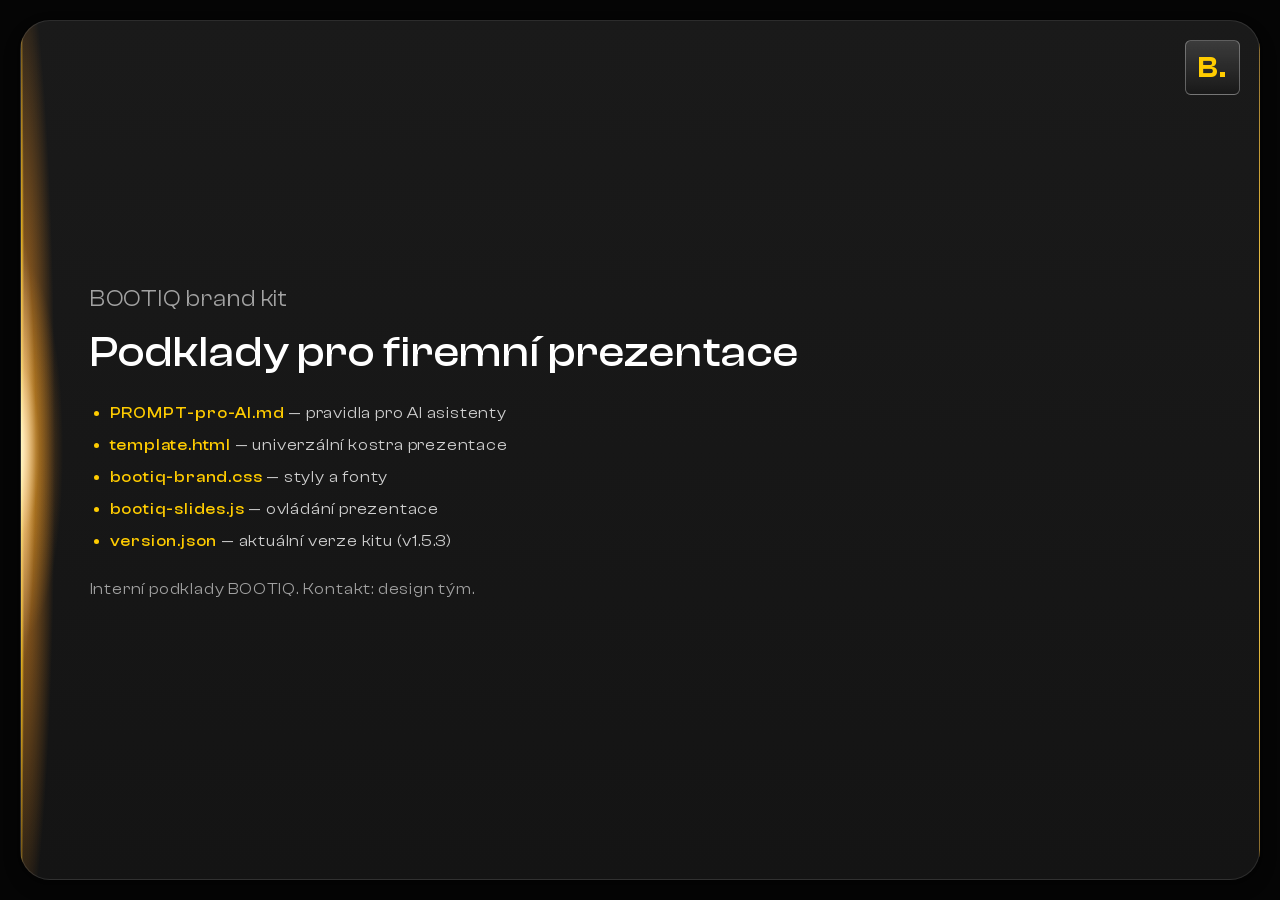
==== index.html @ a84e563b "deploy: brand kit 2026-08-11 13:42" ====
<!doctype html>
<html lang="cs">
<head>
<meta charset="utf-8" />
<meta name="viewport" content="width=device-width, initial-scale=1" />
<meta name="robots" content="noindex" />
<title>BOOTIQ brand kit</title>
<link rel="stylesheet" href="./bootiq-brand.css" />
</head>
<body>
<section class="slide">
  <span class="overline">BOOTIQ brand kit</span>
  <h2>Podklady pro firemní prezentace</h2>
  <ul>
    <li><a href="./PROMPT-pro-AI.md">PROMPT-pro-AI.md</a> — pravidla pro AI asistenty</li>
    <li><a href="./template.html">template.html</a> — univerzální kostra prezentace</li>
    <li><a href="./bootiq-brand.css">bootiq-brand.css</a> — styly a fonty</li>
    <li><a href="./bootiq-slides.js">bootiq-slides.js</a> — ovládání prezentace</li>
    <li><a href="./version.json">version.json</a> — aktuální verze kitu (v1.5.3)</li>
  </ul>
  <p class="muted">Interní podklady BOOTIQ. Kontakt: design tým.</p>
</section>
</body>
</html>
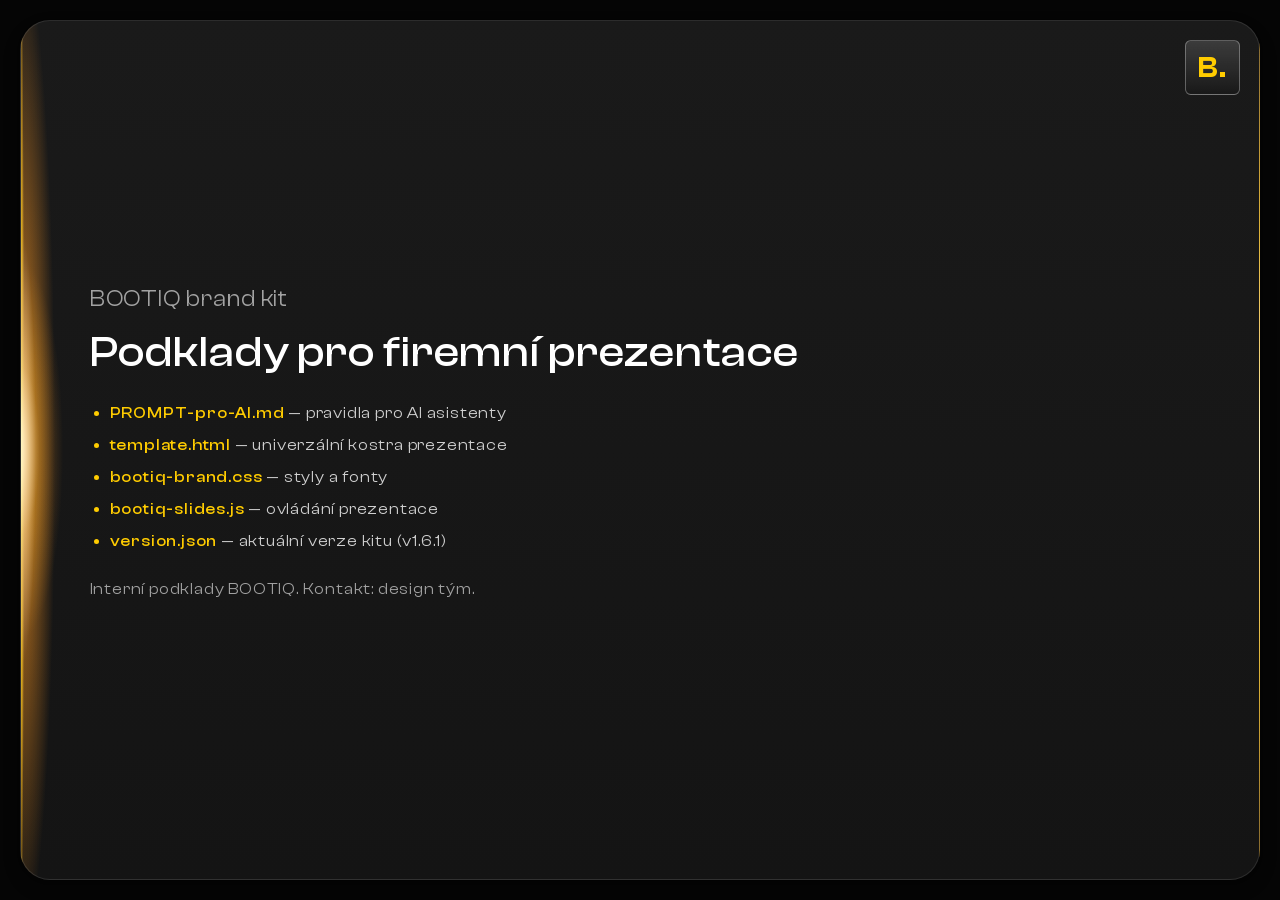
==== commit 5fb5d7c8: "deploy: brand kit 2026-08-11 20:43" ====
--- a/index.html
+++ b/index.html
@@ -16,7 +16,7 @@
     <li><a href="./template.html">template.html</a> — univerzální kostra prezentace</li>
     <li><a href="./bootiq-brand.css">bootiq-brand.css</a> — styly a fonty</li>
     <li><a href="./bootiq-slides.js">bootiq-slides.js</a> — ovládání prezentace</li>
-    <li><a href="./version.json">version.json</a> — aktuální verze kitu (v1.5.3)</li>
+    <li><a href="./version.json">version.json</a> — aktuální verze kitu (v1.6.1)</li>
   </ul>
   <p class="muted">Interní podklady BOOTIQ. Kontakt: design tým.</p>
 </section>
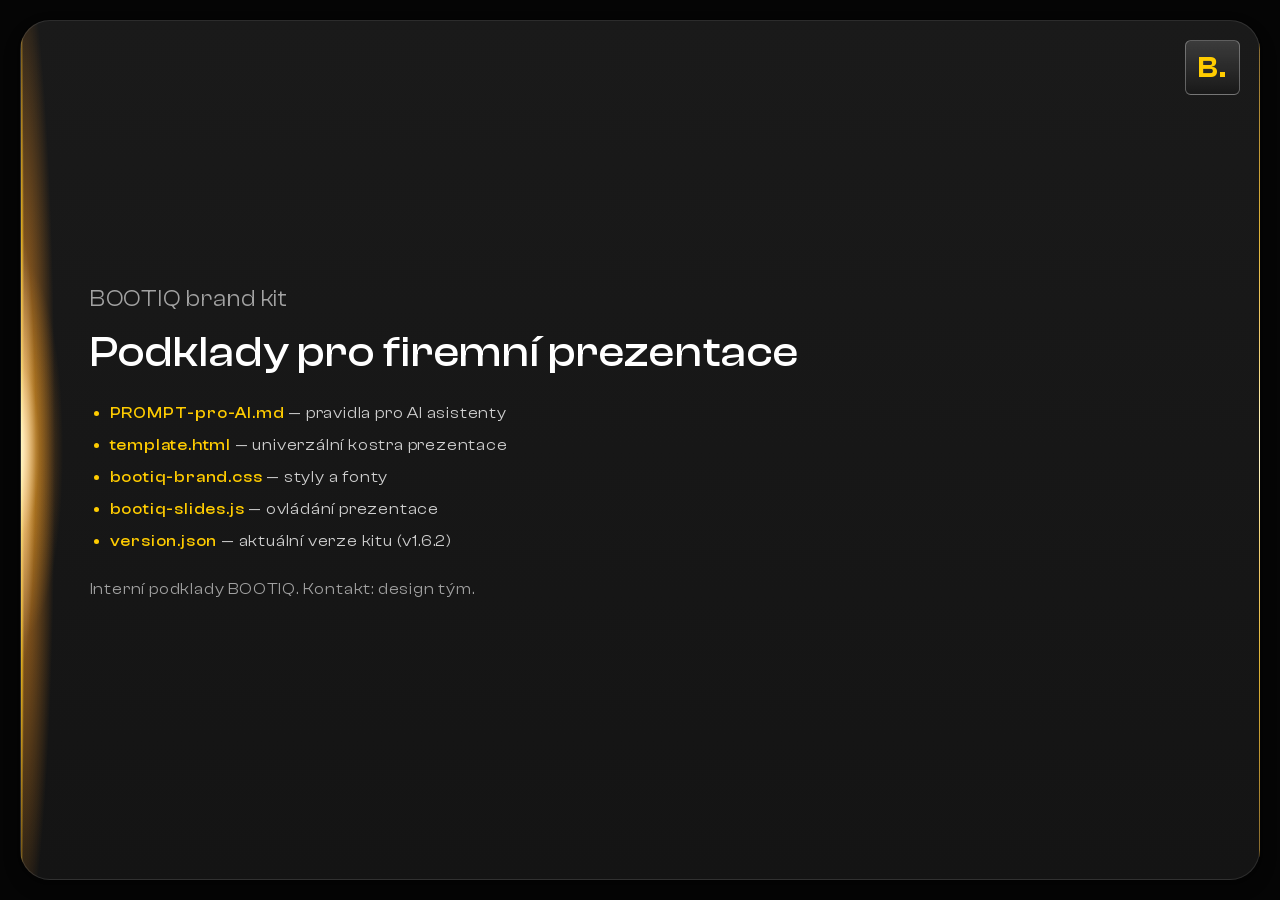
==== commit 3feae235: "deploy: brand kit 2026-08-12 00:25" ====
--- a/index.html
+++ b/index.html
@@ -16,7 +16,7 @@
     <li><a href="./template.html">template.html</a> — univerzální kostra prezentace</li>
     <li><a href="./bootiq-brand.css">bootiq-brand.css</a> — styly a fonty</li>
     <li><a href="./bootiq-slides.js">bootiq-slides.js</a> — ovládání prezentace</li>
-    <li><a href="./version.json">version.json</a> — aktuální verze kitu (v1.6.1)</li>
+    <li><a href="./version.json">version.json</a> — aktuální verze kitu (v1.6.2)</li>
   </ul>
   <p class="muted">Interní podklady BOOTIQ. Kontakt: design tým.</p>
 </section>
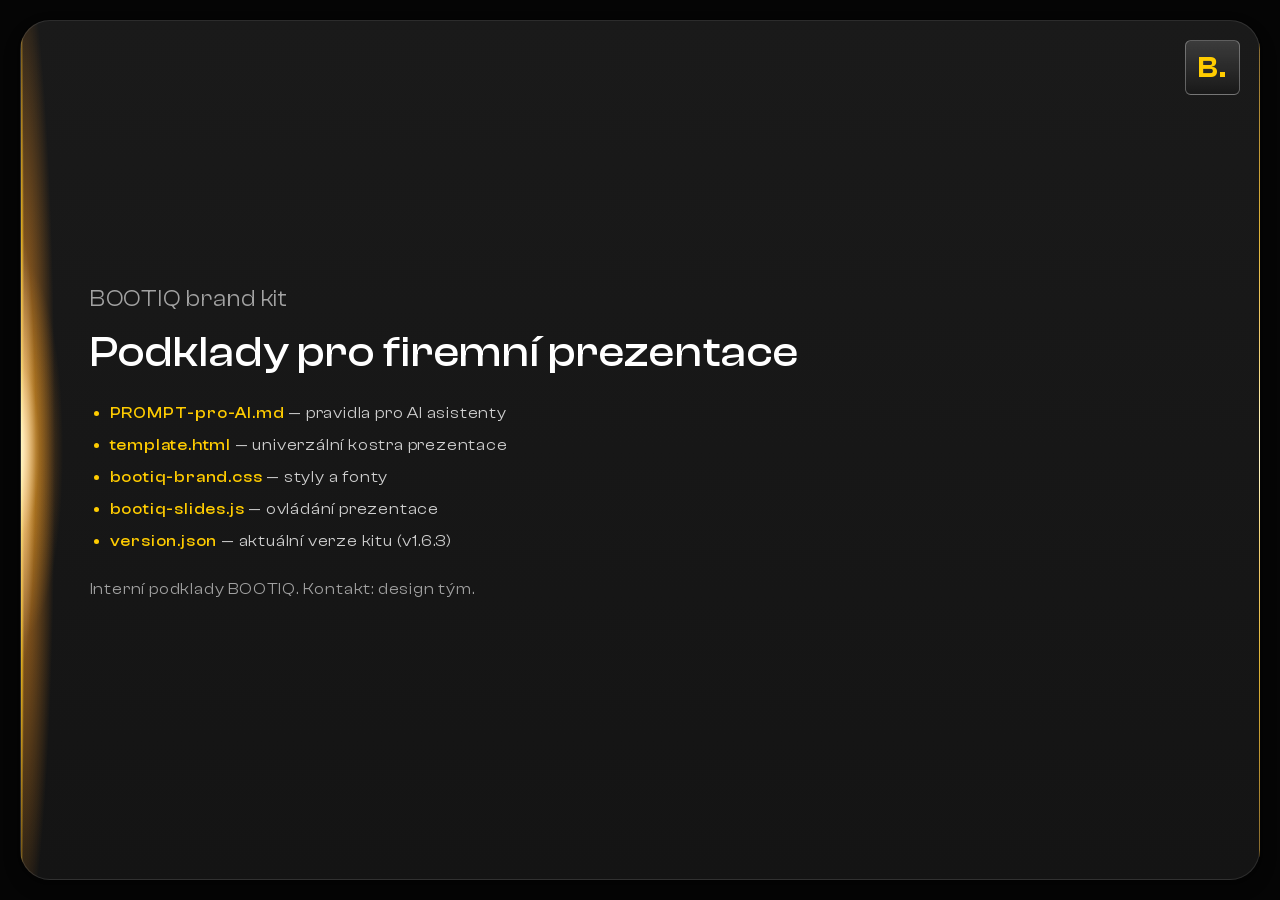
==== commit 8817df00: "deploy: brand kit 2026-08-12 00:52" ====
--- a/index.html
+++ b/index.html
@@ -16,7 +16,7 @@
     <li><a href="./template.html">template.html</a> — univerzální kostra prezentace</li>
     <li><a href="./bootiq-brand.css">bootiq-brand.css</a> — styly a fonty</li>
     <li><a href="./bootiq-slides.js">bootiq-slides.js</a> — ovládání prezentace</li>
-    <li><a href="./version.json">version.json</a> — aktuální verze kitu (v1.6.2)</li>
+    <li><a href="./version.json">version.json</a> — aktuální verze kitu (v1.6.3)</li>
   </ul>
   <p class="muted">Interní podklady BOOTIQ. Kontakt: design tým.</p>
 </section>
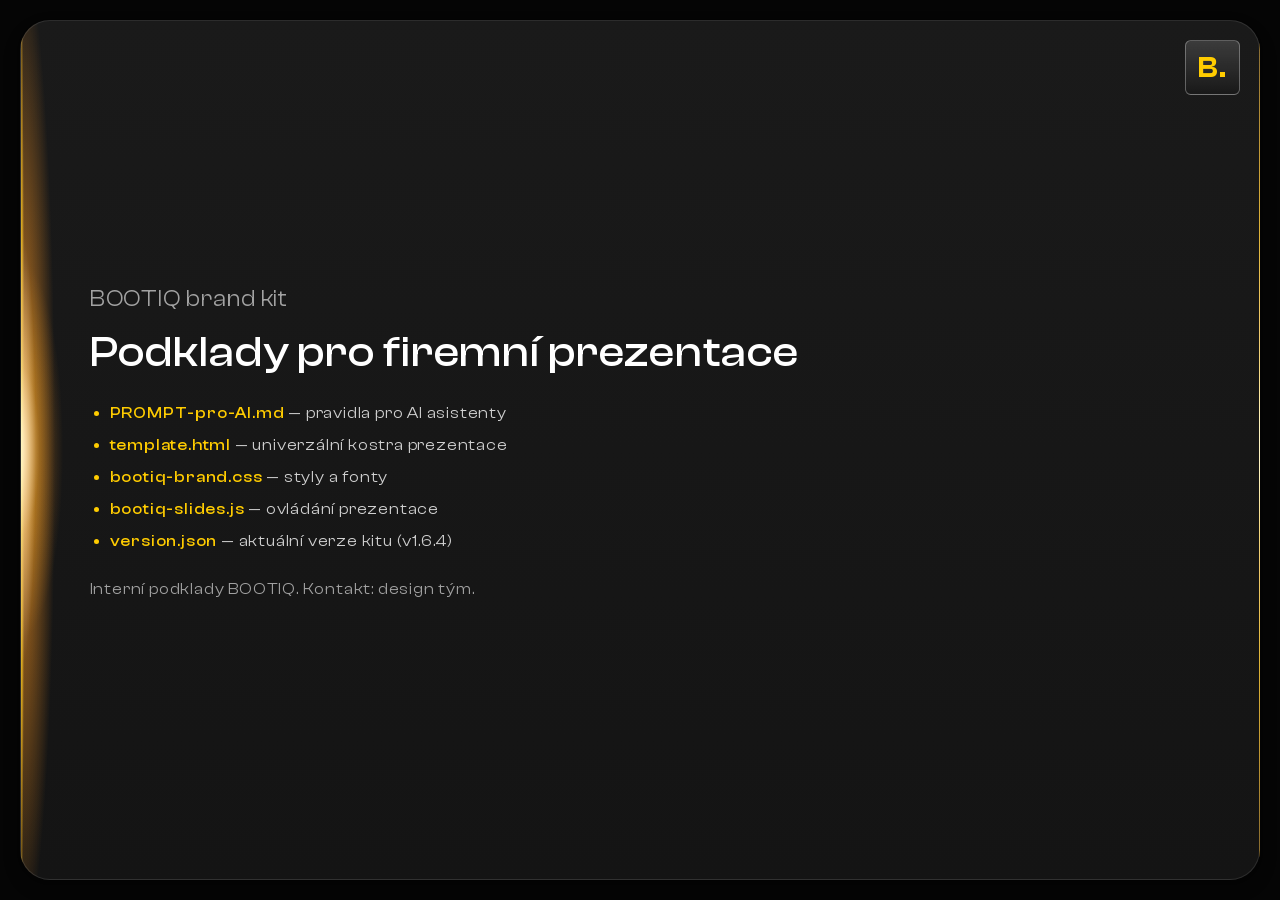
==== commit 16a67cd7: "deploy: brand kit 2026-08-12 01:19" ====
--- a/index.html
+++ b/index.html
@@ -16,7 +16,7 @@
     <li><a href="./template.html">template.html</a> — univerzální kostra prezentace</li>
     <li><a href="./bootiq-brand.css">bootiq-brand.css</a> — styly a fonty</li>
     <li><a href="./bootiq-slides.js">bootiq-slides.js</a> — ovládání prezentace</li>
-    <li><a href="./version.json">version.json</a> — aktuální verze kitu (v1.6.3)</li>
+    <li><a href="./version.json">version.json</a> — aktuální verze kitu (v1.6.4)</li>
   </ul>
   <p class="muted">Interní podklady BOOTIQ. Kontakt: design tým.</p>
 </section>
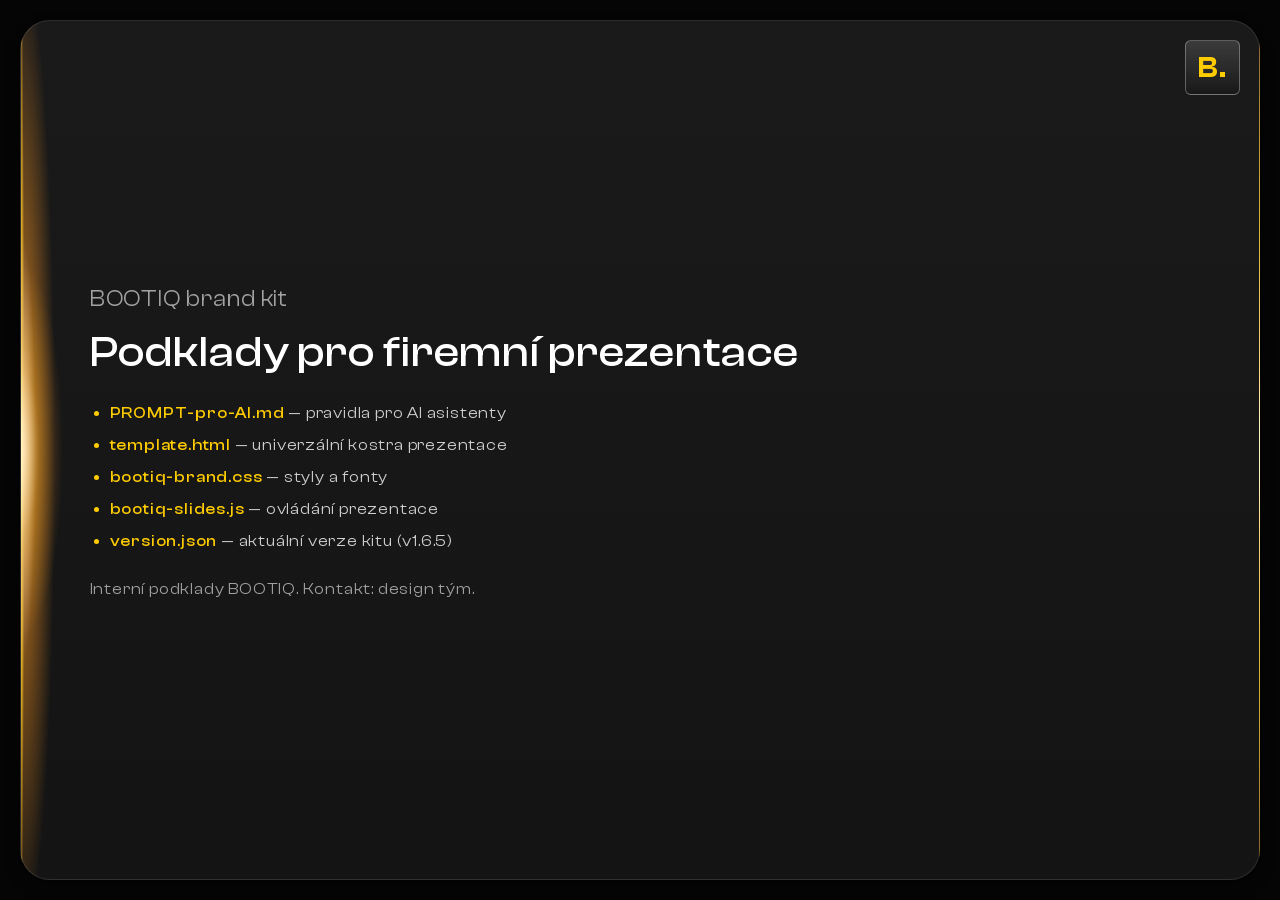
==== commit 767add16: "deploy: brand kit 2026-08-12 08:39" ====
--- a/index.html
+++ b/index.html
@@ -16,7 +16,7 @@
     <li><a href="./template.html">template.html</a> — univerzální kostra prezentace</li>
     <li><a href="./bootiq-brand.css">bootiq-brand.css</a> — styly a fonty</li>
     <li><a href="./bootiq-slides.js">bootiq-slides.js</a> — ovládání prezentace</li>
-    <li><a href="./version.json">version.json</a> — aktuální verze kitu (v1.6.4)</li>
+    <li><a href="./version.json">version.json</a> — aktuální verze kitu (v1.6.5)</li>
   </ul>
   <p class="muted">Interní podklady BOOTIQ. Kontakt: design tým.</p>
 </section>
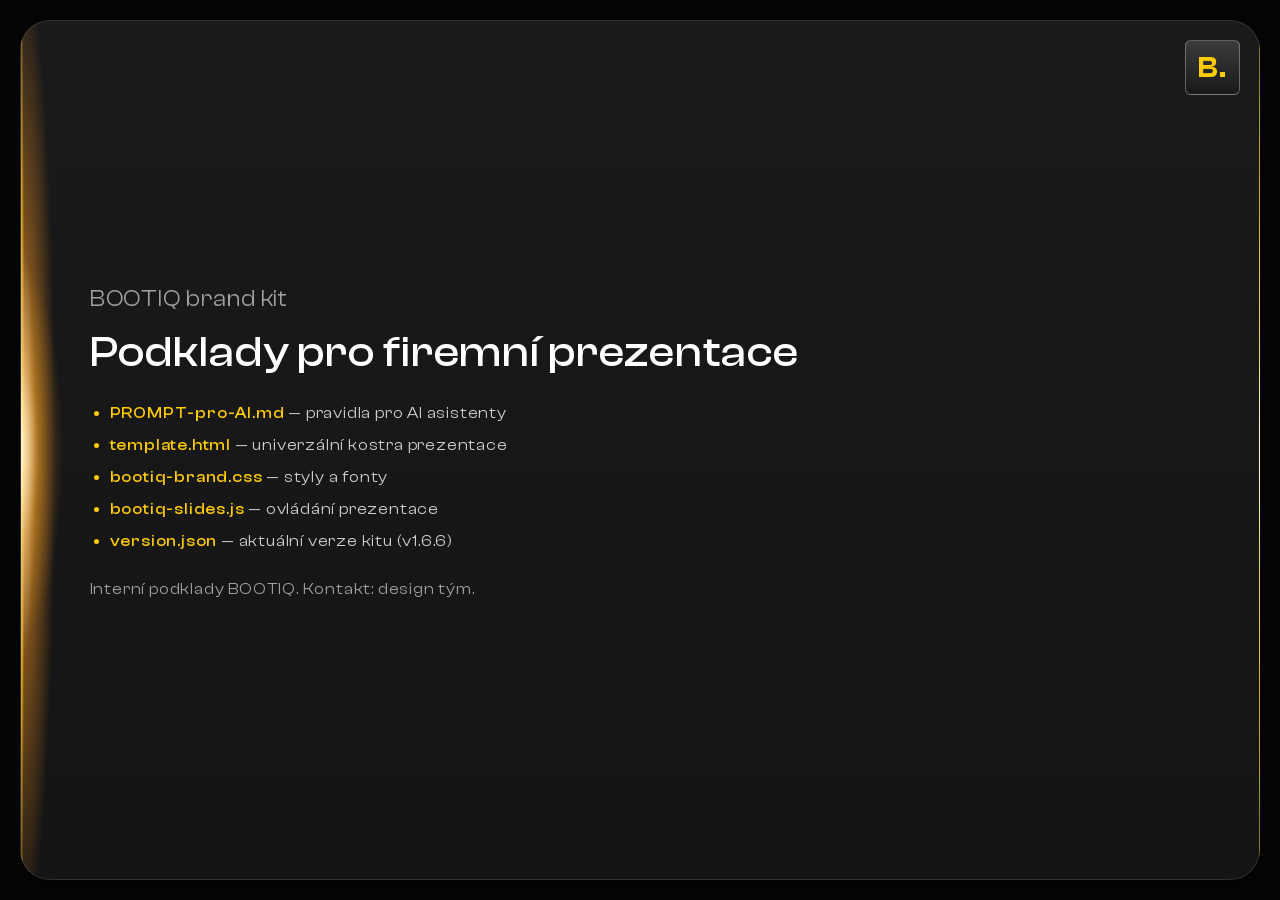
==== commit c4177c2a: "deploy: brand kit 2026-08-17 12:00" ====
--- a/index.html
+++ b/index.html
@@ -16,7 +16,7 @@
     <li><a href="./template.html">template.html</a> — univerzální kostra prezentace</li>
     <li><a href="./bootiq-brand.css">bootiq-brand.css</a> — styly a fonty</li>
     <li><a href="./bootiq-slides.js">bootiq-slides.js</a> — ovládání prezentace</li>
-    <li><a href="./version.json">version.json</a> — aktuální verze kitu (v1.6.5)</li>
+    <li><a href="./version.json">version.json</a> — aktuální verze kitu (v1.6.6)</li>
   </ul>
   <p class="muted">Interní podklady BOOTIQ. Kontakt: design tým.</p>
 </section>
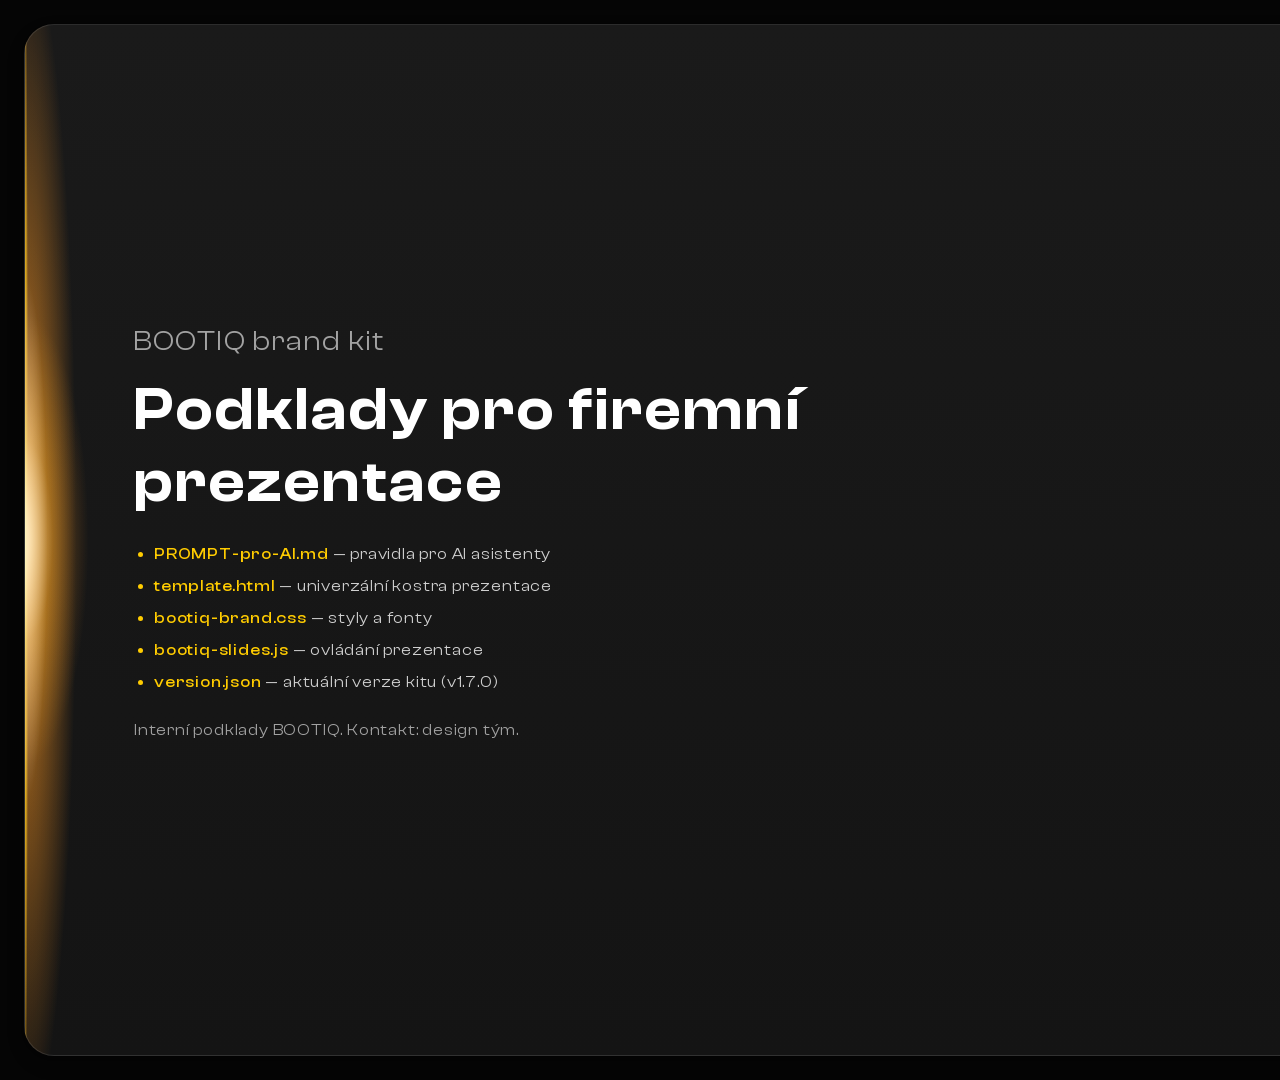
==== commit aac844b5: "deploy: brand kit 2026-08-17 15:07" ====
--- a/index.html
+++ b/index.html
@@ -16,7 +16,7 @@
     <li><a href="./template.html">template.html</a> — univerzální kostra prezentace</li>
     <li><a href="./bootiq-brand.css">bootiq-brand.css</a> — styly a fonty</li>
     <li><a href="./bootiq-slides.js">bootiq-slides.js</a> — ovládání prezentace</li>
-    <li><a href="./version.json">version.json</a> — aktuální verze kitu (v1.6.6)</li>
+    <li><a href="./version.json">version.json</a> — aktuální verze kitu (v1.7.0)</li>
   </ul>
   <p class="muted">Interní podklady BOOTIQ. Kontakt: design tým.</p>
 </section>
